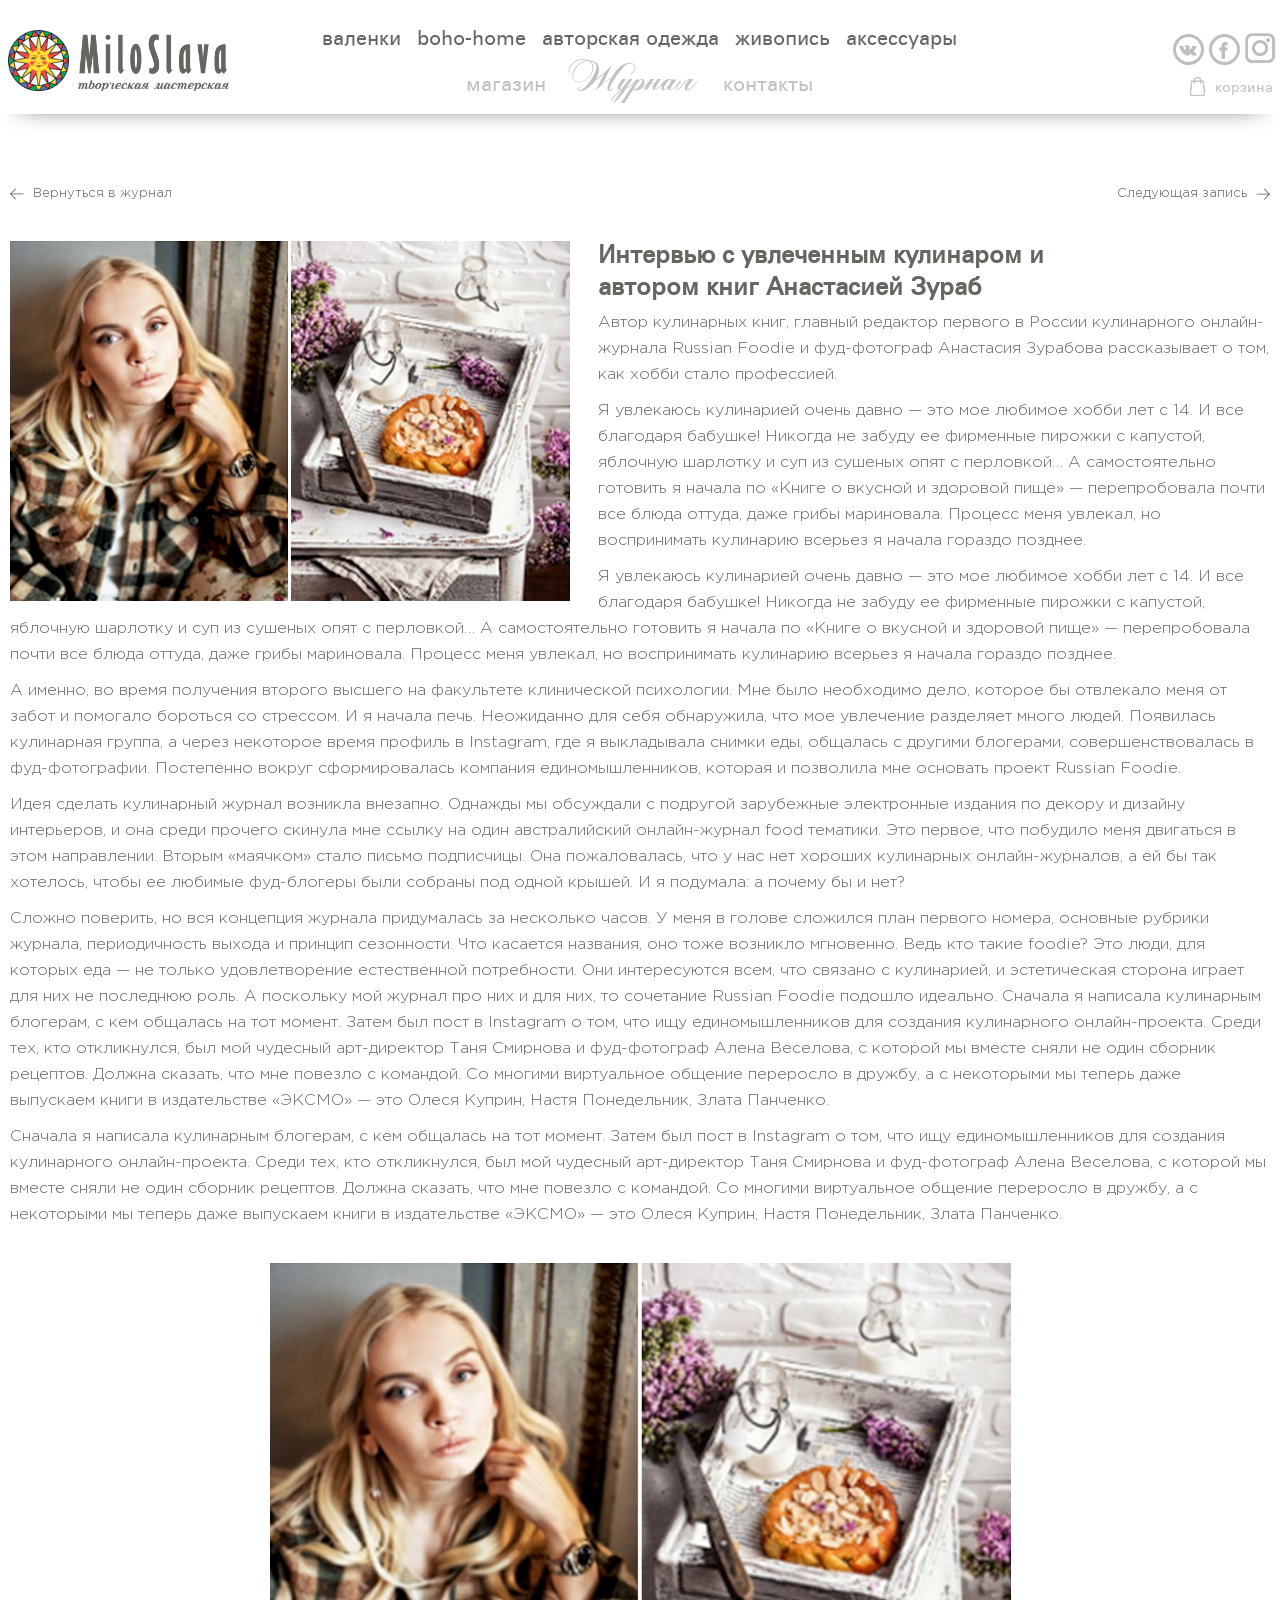
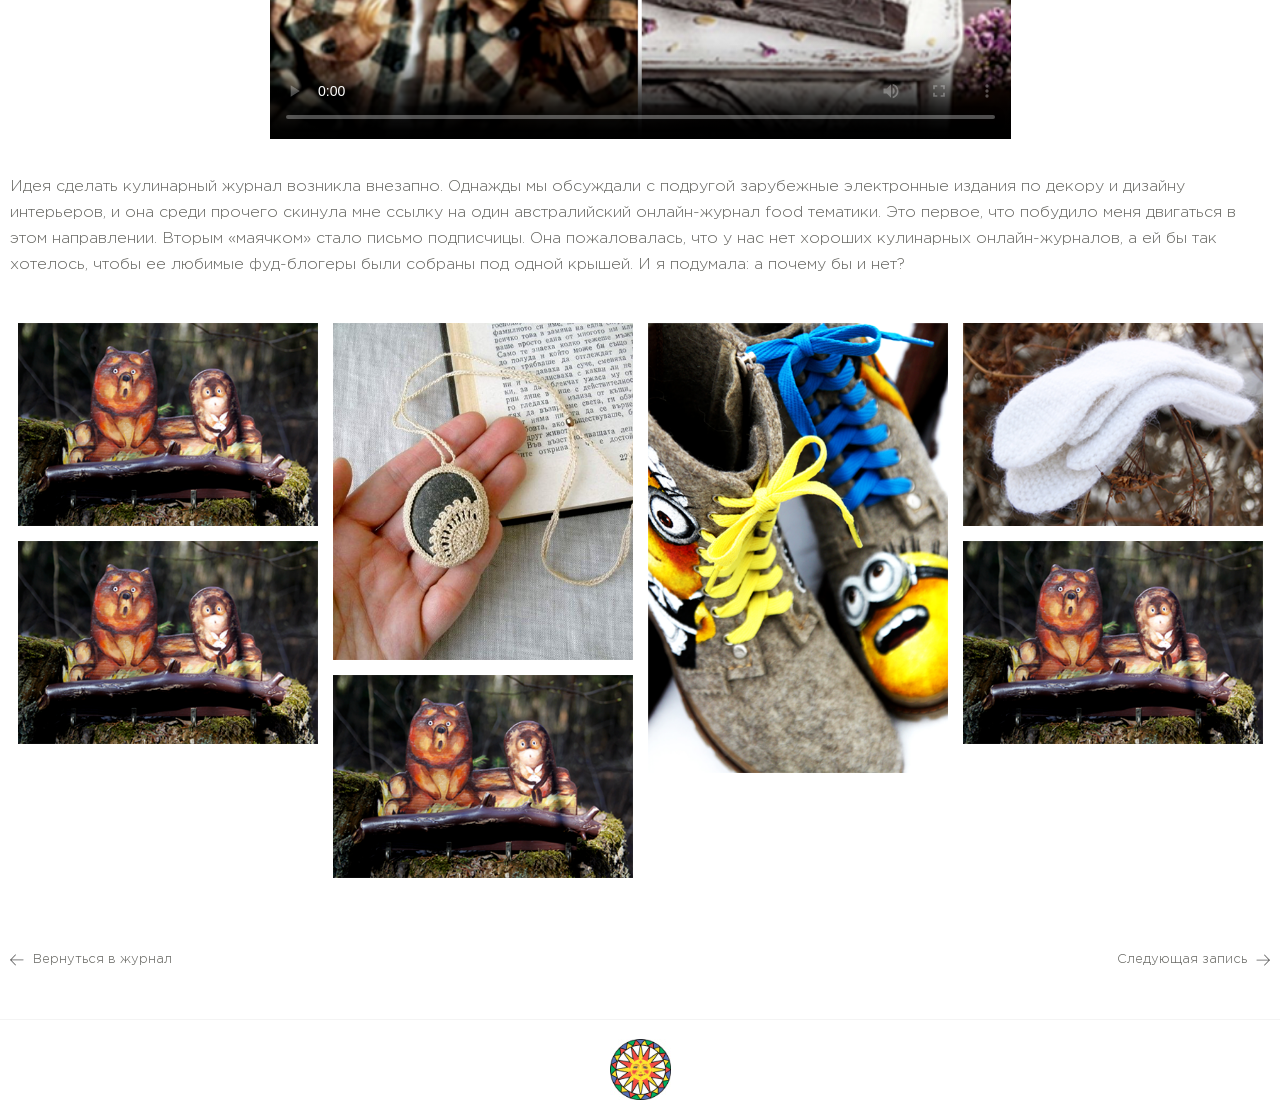
==== magazin_one_news.html @ 303c15c8 "first commit" ====
<!DOCTYPE html>
<html lang="ru">
<head>
    <meta charset="UTF-8">
    <title>MiloSlava</title>
    <meta name="viewport" content="width=device-width, initial-scale=1.0">
    <link href="css/main.css" type="text/css" rel="stylesheet">
    <link href="css/one_news.css" type="text/css" rel="stylesheet">
    <link href="css/index.css" type="text/css" rel="stylesheet">
    <script src="js/jquery-3.2.1.min.js"></script>
    <!--<script src="js/main.js"></script>-->
    <script src="js/jaliswall.js"></script>
    <!--<script src="js/main.js"></script>-->
    <script>
        $(document).ready(function(){
            $('.wall-item').hover(function(event){
                event.preventDefault();
                $(this).toggleClass('active');

            });
        });

        $(document).ready(function(){
            var $menu = $('#myPanelDefault');
            var $m=$('#overlay');
            $('#menu-btn-toggle').click(function(event){
                event.preventDefault();
                $(this).toggleClass('active');
                $menu.toggleClass('active');
                $m.toggleClass('active');
            });
        });
    </script>
    <script>
        $('.wall').jaliswall({
            item : '.wall-item',
            // column classname
            columnClass : '.wall-column'
        });


    </script>
</head>
<body>
<header>
    <div class="header">
        <div class="wrapper">
            <div class="wrapper__header clearfix">
                <a href="#" class="wrapper__header-logo clearfix">
                    <img src="img/logo.png">
                </a>
                <a href="#" id="menu-btn-toggle" class=""><span></span></a>
                <div id="overlay"> </div>
                <div id="myPanelDefault" >
                    <div class="wrapper__header-menu style_menu" >
                        <div class="wrapper__header-menu-top">
                            <ul>
                                <li>
                                    <a href="#">валенки </a>
                                </li>
                                <li>
                                    <a href="#">boho-home</a>
                                </li>
                                <li>
                                    <a href="#">авторская одежда</a>
                                </li>
                                <li>
                                    <a href="#">живопись</a>
                                </li>
                                <li>
                                    <a href="#">аксессуары </a>
                                </li>
                            </ul>
                        </div>
                        <div class="wrapper__header-menu-bottom">
                            <ul>
                                <li>
                                    <a href="#">магазин</a>
                                </li>
                                <li>
                                    <a href="#">Журнал</a>
                                </li>
                                <li>
                                    <a href="#">контакты</a>
                                </li>

                            </ul>
                            <div class="wrapper__header-share_cart__share">
                                <a href="#"></a>
                                <a href="#"></a>
                                <a href="#"></a>
                            </div>
                        </div>
                    </div>
                </div>
                <div class="wrapper__header-share_cart">
                    <div class="wrapper__header-share_cart__share">
                        <a href="#"></a>
                        <a href="#"></a>
                        <a href="#"></a>
                    </div>
                    <div class="wrapper__header-share_cart__cart">
                        <a href="#">корзина</a>
                        <a href="#"></a>
                    </div>
                </div>
            </div>
        </div>
    </div>
</header>
<main>
    <div class="wrapp__content-main">
        <div class="wrapper">
            <div class="wrap_one_news">
               <div class="go_to_page clearfix">
                   <a href="#">Вернуться  в журнал</a>
                   <a href="#">Следующая запись</a>
               </div>
                <div class="one_news-content">
                    <img src="img/one_news.png">
                    <div class="wrap-text">
                        <h1>Интервью с увлеченным кулинаром и автором книг Анастасией Зураб</h1>
                        <p>Автор кулинарных книг, главный редактор первого в России кулинарного онлайн-журнала Russian Foodie и фуд-фотограф Анастасия Зурабова рассказывает о том, как хобби стало профессией.</p>
                        <p>
                            Я увлекаюсь кулинарией очень давно — это мое любимое хобби лет с 14. И все благодаря бабушке! Никогда не забуду ее фирменные пирожки с капустой, яблочную шарлотку и суп из сушеных опят с перловкой… А самостоятельно готовить я начала по «Книге о вкусной и здоровой пище» — перепробовала почти все блюда оттуда, даже грибы мариновала. Процесс меня увлекал, но воспринимать кулинарию всерьез я начала гораздо позднее.
                        </p>
                        <p>
                            Я увлекаюсь кулинарией очень давно — это мое любимое хобби лет с 14. И все благодаря бабушке! Никогда не забуду ее фирменные пирожки с капустой, яблочную шарлотку и суп из сушеных опят с перловкой… А самостоятельно готовить я начала по «Книге о вкусной и здоровой пище» — перепробовала почти все блюда оттуда, даже грибы мариновала. Процесс меня увлекал, но воспринимать кулинарию всерьез я начала гораздо позднее.
                        </p>
                        <p>
                            А именно, во время получения второго высшего на факультете клинической психологии. Мне было необходимо дело, которое бы отвлекало меня от забот и помогало бороться со стрессом. И я начала печь. Неожиданно для себя обнаружила, что мое увлечение разделяет много людей. Появилась кулинарная группа, а через некоторое время профиль в Instagram, где я выкладывала снимки еды, общалась с другими блогерами, совершенствовалась в фуд-фотографии. Постепенно вокруг сформировалась компания единомышленников, которая и позволила мне основать проект Russian Foodie.
                        </p>
                        <p>
                            Идея сделать кулинарный журнал возникла внезапно. Однажды мы обсуждали с подругой зарубежные электронные издания по декору и дизайну интерьеров, и она среди прочего скинула мне ссылку на один австралийский онлайн-журнал food тематики. Это первое, что побудило меня двигаться в этом направлении. Вторым «маячком» стало письмо подписчицы. Она пожаловалась, что у нас нет хороших кулинарных онлайн-журналов, а ей бы так хотелось, чтобы ее любимые фуд-блогеры были собраны под одной крышей. И я подумала: а почему бы и нет?
                        </p>
                        <p>
                            Сложно поверить, но вся концепция журнала придумалась за несколько часов. У меня в голове сложился план первого номера, основные рубрики журнала, периодичность выхода и принцип сезонности. Что касается названия, оно тоже возникло мгновенно. Ведь кто такие foodie? Это люди, для которых еда — не только удовлетворение естественной потребности. Они интересуются всем, что связано с кулинарией, и эстетическая сторона играет для них не последнюю роль. А поскольку мой журнал про них и для них, то сочетание Russian Foodie подошло идеально.
                            Сначала я написала кулинарным блогерам, с кем общалась на тот момент. Затем был пост в Instagram о том, что ищу единомышленников для создания кулинарного онлайн-проекта. Среди тех, кто откликнулся, был мой чудесный арт-директор Таня Смирнова и фуд-фотограф Алена Веселова, с которой мы вместе сняли не один сборник рецептов. Должна сказать, что мне повезло с командой. Со многими виртуальное общение переросло в дружбу, а с некоторыми мы теперь даже выпускаем книги в издательстве «ЭКСМО» — это Олеся Куприн, Настя Понедельник, Злата Панченко.
                        </p>
                        <p>
                            Сначала я написала кулинарным блогерам, с кем общалась на тот момент. Затем был пост в Instagram о том, что ищу единомышленников для создания кулинарного онлайн-проекта. Среди тех, кто откликнулся, был мой чудесный арт-директор Таня Смирнова и фуд-фотограф Алена Веселова, с которой мы вместе сняли не один сборник рецептов. Должна сказать, что мне повезло с командой. Со многими виртуальное общение переросло в дружбу, а с некоторыми мы теперь даже выпускаем книги в издательстве «ЭКСМО» — это Олеся Куприн, Настя Понедельник, Злата Панченко.
                        </p>
                        <video width="741" height="542" controls poster='img/one_news.png'>
                            <source src="video/1.mp4" type="video/mp4">
                            <source src="https://www.youtube.com/embed/3BaCNkPSsYk" type="video/mp4" type="video/mp4" /> <!-- MPEG4 для браузеров Safari -->
                            <source src="https://www.youtube.com/embed/3BaCNkPSsYk" type="video/mp4" type="video/ogg" /> <!-- Ogg Theora для Firefox -->
                        </video>
                        <p>Идея сделать кулинарный журнал возникла внезапно. Однажды мы обсуждали с подругой зарубежные электронные издания по декору и дизайну интерьеров, и она среди прочего скинула мне ссылку на один австралийский онлайн-журнал food тематики. Это первое, что побудило меня двигаться в этом направлении. Вторым «маячком» стало письмо подписчицы. Она пожаловалась, что у нас нет хороших кулинарных онлайн-журналов, а ей бы так хотелось, чтобы ее любимые фуд-блогеры были собраны под одной крышей. И я подумала: а почему бы и нет?</p>
                    </div>
                    <!--<iframe width="560" height="315" src="https://www.youtube.com/embed/3BaCNkPSsYk" frameborder="0" allowfullscreen>-->

                    <!--</iframe>-->

                </div>
                <div class="wall clearfix">
                    <div class="wall-column">
                        <a class="wall-item" >
                            <img src="img/one-news-g1.png">
                        </a>
                        <a class="wall-item">
                            <img src="img/one-news-g1.png">
                        </a>
                    </div>
                    <div class="wall-column">
                        <a class="wall-item">
                            <img src="img/one-news-g2.png">
                        </a>
                        <a class="wall-item" >
                            <img src="img/one-news-g1.png">
                        </a>
                    </div>
                    <div class="wall-column">
                        <a class="wall-item" >
                            <img src="img/one-news-g3.png">
                        </a>
                    </div>

                    <div class="wall-column">
                        <a class="wall-item" >
                            <img src="img/one-news-g4.png">
                        </a>
                        <a class="wall-item" >
                            <img src="img/one-news-g1.png">
                        </a>
                    </div>
                </div>
                <div class="go_to_page padding clearfix">
                    <a href="#">Вернуться  в журнал</a>
                    <a href="#">Следующая запись</a>
                </div>
            </div>
        </div>
    </div>

</main>
<footer>
    <div class="wrapper">
        <div class="wrapper__footer">
            <img src="img/footer-logo.png" alt="">
        </div>
    </div>
</footer>
</body>
</html>
---- css/main.css ----
/* reset css*/
html, body {
    margin: 0;
    padding: 0;
}
h1,h2,h3,h4,h5,h6,p,ul{
    margin-top: 0;
    margin-bottom: 0;
}
* {
    box-sizing: border-box;
}
/* include fonts */
/*@font-face {*/
    /*font-family: Partner;*/
    /*src: url('../fonts/Partner.eot');*/
    /*src: url('../fonts/Partner.eot?#iefix') format('embedded-opentype'),*/
    /*url('../fonts/Partner.woff') format('woff'),*/
    /*url('../fonts/Partner.ttf') format('truetype'),*/
    /*url('../fonts/Partner.svg#Partner') format('svg');*/
    /*font-weight: normal;*/
    /*font-style: normal;*/
/*}*/
@font-face {
    font-family: Partner;
    src: url('../fonts/partner-webfont.eot');
    src: url('../fonts/partner-webfont.eot?#iefix') format('embedded-opentype'),
    url('../fonts/partner-webfont.woff2') format('woff2'),
    url('../fonts/partner-webfont.woff') format('woff'),
    url('../fonts/partner-webfont.svg#partnerregular') format('svg');
    font-weight: normal;
    font-style: normal;

}

@font-face {
    font-family: 'RosamundaOne';
    src: url('../fonts/RosamundaOne-Normal.eot');
    src: url('../fonts/RosamundaOne-Normal.eot?#iefix') format('embedded-opentype'),
    url('../fonts/RosamundaOne-Normal.woff') format('woff'),
    url('../fonts/RosamundaOne-Normal.ttf') format('truetype'),
    url('../fonts/RosamundaOne-Normal.svg#RosamundaOne-Normal') format('svg');
    font-weight: normal;
    font-style: normal;
}

@font-face {
    font-family: GothamProLight;
    src: url('../fonts/GothamPro-Light.eot');
    src: url('../fonts/GothamPro-Light.eot?#iefix') format('embedded-opentype'),
    url('../fonts/GothamPro-Light.woff') format('woff'),
    url('../fonts/GothamPro-Light.ttf') format('truetype'),
    url('../fonts/GothamPro-Light.svg#GothamPro-Light') format('svg');
    font-weight: 300;
    font-style: normal;
}
@font-face {
    font-family: GothamProReg;
    src: url('../fonts/GothamPro.eot');
    src: url('../fonts/GothamPro.eot?#iefix') format('embedded-opentype'),
    url('../fonts/GothamPro.woff') format('woff'),
    url('../fonts/GothamPro.ttf') format('truetype'),
    url('../fonts/GothamPro.svg#GothamPro') format('svg');
    font-weight: normal;
    font-style: normal;
}



/* clearfix */
.clearfix:before,
.clearfix:after {
    content: "";
    display: table;
}

.clearfix:after {
    clear: both;
}

.clearfix {
    zoom: 1; /* ie 6/7 */
}
.active_m{
    color: #bbd6dd!important;
}
.wrapper__header-menu-bottom ul li:hover a{
    color: #bbd6dd;
}
.wrapper__header-menu-bottom ul li:nth-child(2):hover a{
    color: #bbd6dd;
}

header{
    position: fixed;
    z-index: 99;
    width: 100%;
    background: #fff;
}
.wrapp__content-main{
    padding-top: 65px;
}
#myPanelDefault{
    display: inline-block;
}
/* main style */
.header{
    background: #fff;

}
.wrapp__content-main {
    padding-top: 160px;
}
.wrapper{
    max-width: 1737px;
    margin: 0 auto;
}
.wrapper__header{
    padding-top: 50px;
    padding-right: 7.5px;
    padding-left: 7.5px;
    text-align: center;
    padding-bottom: 10px;
    -webkit-box-shadow: 0px 12px 24px -20px rgba(0,0,0,0.75);
    -moz-box-shadow: 0px 12px 24px -20px rgba(0,0,0,0.75);
    box-shadow: 0px 12px 24px -20px rgba(0,0,0,0.75);
}




.wrapper__header-logo img{
    /*background: url("../img/logo.png") no-repeat;*/
    height: 61px;
    width: 221px;
    float: left;
}
.wrapper__header-logo{
    float: left;
    }
.wrapper__header-menu{
    display: inline-block;
    margin-left: -120px;
}

.wrapper__header-menu{
    margin-left: -120px;
}
@media (max-width: 1124px) {
    .wrapper__header-menu{
        margin-left: auto;
    }
}
.wrapper__header-menu-top ul{
    list-style-type: none;
    padding-left: 0;
    text-align: center;
}
.wrapper__header-menu-top ul li{
    margin-left: 6px;
    margin-right: 6px;
    display: inline-block;
}
.wrapper__header-menu-top ul li a{
    color: #666661;
    font-family: Partner;
    font-size: 20px;
    font-weight: 400;
    text-decoration: none;
}
.wrapper__header-menu-top ul li a:hover{
    color: #bbd6dd;
}

.wrapper__header-menu-bottom{

}
.wrapper__header-menu-bottom ul{
     list-style-type: none;
     text-align: center;
     padding-left: 0;
 }
.wrapper__header-menu-bottom ul li{
    display: inline-block;
    margin-right: 10px;
    margin-left: 10px;
}
.wrapper__header-menu-bottom ul li a{
    color: #c2c2c0;
    font-family: Partner;
    font-size: 20px;
    font-weight: 400;
    text-decoration: none;
}
.wrapper__header-menu-bottom ul li:nth-child(2) a{
    font-family: RosamundaOne;
    font-size: 48px;
    font-weight: 400;
    color: #c2c2c0;
    text-decoration: none;
}
.wrapper__header-share_cart{
    float: right;
}
.wrapper__header-share_cart .wrapper__header-share_cart__share{
    height: 31px;
    padding-top: 15px;
}
.wrapper__header-share_cart__share a{
    margin-left: 2.5px;
    margin-right: 2.5px;
    text-decoration: none;
    position: relative;
    border: 3px solid #bebebc;
    border-radius: 100%;
    padding-right: 15px;
    padding-top: 8px;
    padding-left: 10px;
}
.wrapper__header-share_cart__share a:nth-child(1):before{
    content: '';
    position: absolute;
    top: 8px;
    left: 3px;
    background: url("../img/vk.png") no-repeat;
    height: 11px;
    width: 18px;
}
.wrapper__header-share_cart__share a:nth-child(2):before{
    content: '';
    position: absolute;
    top: 5px;
    left: 7px;
    background: url("../img/facebook.png") no-repeat;
    height: 17px;
    width: 9px
}
.wrapper__header-share_cart__share a:nth-child(3):before{
    content: '';
    position: absolute;
    top: -4px;
    left: 0;
    background: url("../img/instagram.png") no-repeat;
    height: 30px;
    width: 30px;
}
.wrapper__header-share_cart__share a:nth-child(3){
    border: none;
}
.wrapper__header-share_cart__cart{
    padding-top: 20px;
}
.wrapper__header-share_cart__cart a{
    color: #c2c2c0;
    font-family: Partner;
    font-size: 14px;
    font-weight: 400;
    position: relative;
    text-decoration: none;
    float: right;
}
.wrapper__header-share_cart__cart a:before{
    content: '';
    position: absolute;
    top: -4px;
    left: -25px;
    background: url("../img/cart.png") no-repeat;
    height: 19px;
    width: 15px;

}
.wrapper__header-share_cart__cart a:hover{
    color: #bbd6dd;
}
footer{

}
.wrapper__footer{
    padding-top: 20px;
    padding-bottom: 20px;
    position: relative;
}
.wrapper__footer:before{
    content: '';
    position: absolute;
    top: 0;
    left: 0;
    background: url("../img/line.png");
    height: 1px;
    width: 100%


}
footer .wrapper__footer img{
    display: block;
    margin: 0 auto;
}
@media (max-width: 1366px) {
    .wrapper__header{
        padding-top: 30px;
    }
    .hover_img {
        font-size: 18px!important;
    }
}

@media (max-width: 1024px) {
    .wrapper__header{
        padding-top: 30px;
    }
    .wrapper__header-menu-top ul li a {
        font-size: 18px;
    }
    .wrapper__header-menu-bottom ul li a {
        font-size: 18px;
    }
    .wrapper__header-menu-bottom ul li:nth-child(2) a {
        font-size: 46px;
    }
    .wrapper__header-share_cart__cart {
        padding-top: 15px;
    }
    .hover_img {
        font-size: 16px!important;
        padding-top: 12px!important;
        padding-bottom: 10px!important;
    }
    .wrapp__content-main {
        padding-top: 132px;
    }
}
@media (max-width: 991px) {
    .wrapper__header-menu-top ul li a {
        font-size: 16px;
    }
    .wrapper__header-menu-bottom ul li a {
        font-size: 16px;
    }
    .wrapper__header-menu-bottom ul li:nth-child(2) a {
        font-size: 44px;
    }
    .wrapper__header-share_cart__cart {
        padding-top: 20px;
    }
    .hover_img {
        font-size: 14px !important;
        padding-top: 12px!important;
        padding-bottom: 10px!important;
    }
    .wall {
        padding-top: 22px;
    }
}
@media (max-width: 895px) {
    .wrapp__content-main {
        padding-top: 182px;
    }
    .wrapper__header {
        padding-top: 15px;
    }
    #myPanelDefault {
        display: block;
    }
    .wrapper__header-share_cart {
        float: right;
        display: block;
        position: absolute;
        top: 15px;
        right: 10px;
    }
    .wrapper__header-logo {
        float: left;
        display: block;
        position: relative;
    }
    .wrapper__header-menu {
        margin-top: 75px;
    }
    .wrapper__header-menu {
        display: block;
    }
    .wrapper__header-share_cart__cart {
        padding-top: 14px;
        float: left;
        margin-left: 57px;
    }
    .wrapper__header-share_cart .wrapper__header-share_cart__share {
        height: 31px;
        padding-top: 15px;
        float: left;
    }
    .wrapper__header-share_cart {
        float: left;
        display: block;
        position: absolute;
        top: 15px;
        width: 215px;
        right: 10px;
        margin-top: 12px;
    }
}
@media (max-width: 768px) {
    footer .wrapper__footer img {
        width: 42px;
    }

    .wrapper__header-menu-bottom ul li a {
        font-size: 14px;
    }
    .wrapper__header-menu-top ul li a {
        font-size: 16px;
        color: #9a9997;
    }
    .wrapper__header-menu-bottom ul li a {
        font-size: 16px;
    }
    .wrapper__header-menu-bottom ul li:nth-child(2) a {
        font-size: 40px;
    }
    .wrapper__header-menu-bottom {
        margin-top: 0px;
    }
    .wrapper__header-menu-bottom ul li:nth-child(2) {
        margin-bottom: 10px;
    }
    .wall-item {
        padding-bottom: 4.5px!important;
        padding-top: 4.5px!important;
    }
    .wall-column {
        padding: 0 4.5px!important;
    }
    .wrapp__content-main {
        padding-top: 162px;
    }

}
.wrapper__header-menu-bottom .wrapper__header-share_cart__share{
    display: none;
}
.wrapper__header-share_cart__cart a:nth-child(2){
    display: none;
}
@media (max-width: 512px) {
    .wrapper__header-menu-bottom ul{
        margin-top: 30px;
    }
    .wrapper__header-menu-bottom .wrapper__header-share_cart__share {
        display: block!important;
    }
    #myPanelDefault{
        position: fixed;
        z-index: 100;
        height: 100%;
        top: 0;
        left: -220px;
        width: 220px;
        /*background-color: #4ca42f;*/
        background: rgba(0, 0, 0, 0.16);
        background-size: cover;
        z-index: 100;
        box-sizing: border-box;
        padding: 20px 20px 0 25px;
        transition: all .4s linear;

    }
    #myPanelDefault ul li a span:hover {
        text-decoration: underline;
    }
    #myPanelDefault.active{
        left: 0;
        -webkit-box-shadow: 6px 0px 25px -3px rgba(0,0,0,0.75);
        -moz-box-shadow: 6px 0px 25px -3px rgba(0,0,0,0.75);
        box-shadow: 6px 0px 25px -3px rgba(0,0,0,0.75);
        /*overflow-y: scroll;*/
    }
    #overlay.active {
        z-index: 99;
        position: fixed;
        background-color: #000;
        opacity: 0.7;
        width: 100%;
        height: 100%;
        top: 0;
        left: 0;
        cursor: pointer;

    }
    #myPanelDefault .style_menu{
        /*height: 100%;*/
        /*max-height: 300px;*/
        /*overflow-y: scroll;*/
        padding-left: 20px;
    }
    #top_menu nav > ul > li, #top_menu .right > ul > li.divider {
        height: 20px;
    }

    #menu-btn-toggle {
        left: 5px;
        top: 27px;
        position: absolute;
        display: block;
        width: 32px;
        height: 32px;
        transition: all .4s;
    }

    #menu-btn-toggle span {
        position: absolute;
        top: 57%;
        width: 80%;
        height: 2px;
        margin-top: -3px;
        background-color: #5c4d2f;
        transition: all .4s;
        margin-left: -13px;
    }


    #menu-btn-toggle span:before {
        content: '';
        position: absolute;
        top: -5px;
        left: 0;
        width: 100%;
        height: 2px;
        background-color: #5c4d2f;
        transform: rotate(0deg);
        transition: all .4s;
    }

    #menu-btn-toggle span:after {
        content: '';
        position: absolute;
        top: 5px;
        left: 0;
        width: 100%;
        height: 2px;
        background-color: #5c4d2f;
        transform: rotate(0deg);
        transition: all .4s;
    }


    #menu-btn-toggle.active{
        left: 230px;
        position: fixed;
        z-index: 100;
        top:15px
    }


    #menu-btn-toggle.active span{
        background-color: transparent;
    }

    #menu-btn-toggle.active span:before{
        top: 0;
        transform: rotate(45deg);
        background: #f8f8f8;
    }

    #menu-btn-toggle.active span:after{
        top: 0;
        transform: rotate(-45deg);
        background: #f8f8f8;
    }
    nav ul li{
        display: block;
        text-align: left;
        height: 30px;
    }
    .wrapper__header-share_cart__share{
        margin-top: 25px;
        display: block;
    }
    .wrapper__header-share_cart .wrapper__header-share_cart__share{
        display: none;
    }
    .wrapper__header-share_cart__cart {
        padding-top: 11px;
        float: right;
        margin-left: 131px;
    }
    .wrapper__header-share_cart {
        float: left;
        display: block;
        position: absolute;
        top: 15px;
        width: 212px;
        right: 10px;
        margin-top: 12px;
    }

    .wrapper__header-logo img {
        height: 52px;
        width: 200px;
        float: left;
    }
    .wrapper__header-logo {
        display: block;
        margin-left: 126px;
    }
    .wrapper__header-share_cart__cart a:nth-child(2){
        display: block;
    }
    .wrapper__header-share_cart__cart a:nth-child(1){
        display: none;
    }
    .wrapper__header-share_cart__cart a:before {
        content: '';
        position: absolute;
        top: -4px;
        left: -15px;
    }
    .hover_img {
        font-size: 13px !important;
        padding-top: 8px !important;
        padding-bottom: 8px !important;
    }
    .wrapper__header {
        padding-bottom: 15px;
    }
    .wall-item {
        padding-bottom: 3.5px!important;
        padding-top: 3.5px!important;
    }
    .wall-column {
        padding: 0 3.5px!important;
    }
    .wrapper__header-logo {
        display: block;
        margin-left: inherit;
        float: none;
    }
    .wrapper__header-logo img {
        height: 52px;
        width: 200px;
        float: none;
    }
    .wrapp__content-main {
        padding-top: 86px;
    }
}
@media (max-width: 400px) {
    .wall {
        padding-top: 10px!important;
    }
}
---- css/one_news.css ----
.go_to_page{
    margin-top: 25px;
}
.go_to_page a{
    color: #666661;
    font-family:GothamProLight;
    font-size: 13px;
    font-weight: 300;
    line-height: 18px;
    position: relative;
    text-decoration: none;
}
.go_to_page a:hover{
    color: #bbd6dd;
}
.go_to_page a:nth-child(1){
    float: left;
    padding-left: 23px;
}
.go_to_page a:nth-child(1):before{
    content: '';
    position: absolute;
    background: url("../img/arr_prew.png") no-repeat;
    height: 12px;
    width: 14px;
    top: 3px;
    left: 0;
}
.go_to_page a:nth-child(1):hover:before{
    background: url("../img/arr-prev-hover.png") no-repeat;
}
.go_to_page a:nth-child(2){
    float: right;
    padding-right: 23px;
}

.go_to_page a:nth-child(2):hover:before{
    background: url("../img/arr-next.png") no-repeat;
}
.go_to_page a:nth-child(2):before{
    content: '';
    position: absolute;
    background: url("../img/arr_next.png") no-repeat;
    height: 12px;
    width: 14px;
    top: 3px;
    right: 0;
}
.wrap_one_news{
    padding-left: 10px;
    padding-right: 10px;
}
.one_news-content img{
    width: 100%;
    float: left;
    margin-right: 28px;
    margin-bottom: 5px;
    max-width: 560px;
    max-height: 360px;
}
.one_news-content .wrap-text h1{
    color: #666661;
    font-family: Partner;
    font-size: 28px;
    font-weight: 700;
    line-height: 36px;
    width: 64%;
}
.one_news-content .wrap-text p{
    color: #666661;
    font-family: GothamProLight;
    font-size: 17px;
    font-weight: 300;
    line-height: 34px;
    padding-top: 5px;
    padding-bottom: 5px;
}
.one_news-content .wrap-text video{
    display: block;
    margin: 30px auto;
    height: inherit;
}
.one_news-content{
    margin-top: 38px;
}
/*.one_news-content {*/
    /*padding-bottom: 55px;*/
/*}*/
.padding{
    padding-bottom: 50px;
}
@media (max-width: 1725px) {
    .one_news-content .wrap-text h1 {
        width: 76%;
    }
}
@media (max-width: 1460px) {
    .one_news-content .wrap-text h1 {
        width: 86%;
    }
}
@media (max-width: 1366px) {
    .one_news-content .wrap-text h1 {
        font-size: 24px;
        line-height: 32px;
    }
    .one_news-content .wrap-text p {
        font-size: 16px;
        line-height: 26px;
    }
}
@media (max-width: 1220px) {
    .one_news-content .wrap-text h1 {
        width: 97%;
    }
    .one_news-content .wrap-text p {
        font-size: 14px;
        line-height: 22px;
    }
}
@media (max-width: 1080px) {
    .one_news-content img {
        width: 42%;
        max-width: none;
        max-height: none;
    }
    .wrap-text video{
        width: 560px;
        height: 355px;
        margin: 25px auto;
        display: block;
    }
}
@media (max-width: 870px) {
    .one_news-content .wrap-text h1 {
        font-size: 20px;
        line-height: 28px;
    }
    .one_news-content .wrap-text p {
        padding-top: 3px;
        padding-bottom: 3px;
    }
}
@media (max-width: 768px) {
    .wrapp__content-main {
        padding-top: 185px;
    }
    .wrap-text video {
        width: 460px;
        height: 287px;
        margin: 15px auto;
    }
    .wall {
        padding-top: 20px!important;
        padding-bottom: 20px!important;
    }
}
@media (max-width: 655px) {
    .one_news-content img {
        width: 50%;
    }
    .one_news-content .wrap-text h1 {
        font-size: 18px;
        line-height: 23px;
    }
}
@media (max-width: 570px) {
    .wrapper__header-menu-bottom ul{
        margin-top: 30px;
    }
    .wrapper__header-menu-bottom .wrapper__header-share_cart__share {
        display: block!important;
    }
    #myPanelDefault{
        position: fixed;
        z-index: 100;
        height: 100%;
        top: 0;
        left: -220px;
        width: 220px;
        /*background-color: #4ca42f;*/
        background: rgba(0, 0, 0, 0.16);
        background-size: cover;
        z-index: 100;
        box-sizing: border-box;
        padding: 20px 20px 0 25px;
        transition: all .4s linear;

    }
    #myPanelDefault ul li a span:hover {
        text-decoration: underline;
    }
    #myPanelDefault.active{
        left: 0;
        -webkit-box-shadow: 6px 0px 25px -3px rgba(0,0,0,0.75);
        -moz-box-shadow: 6px 0px 25px -3px rgba(0,0,0,0.75);
        box-shadow: 6px 0px 25px -3px rgba(0,0,0,0.75);
        /*overflow-y: scroll;*/
    }
    #overlay.active {
        z-index: 99;
        position: fixed;
        background-color: #000;
        opacity: 0.7;
        width: 100%;
        height: 100%;
        top: 0;
        left: 0;
        cursor: pointer;

    }
    #myPanelDefault .style_menu{
        /*height: 100%;*/
        /*max-height: 300px;*/
        /*overflow-y: scroll;*/
        padding-left: 20px;
    }
    #top_menu nav > ul > li, #top_menu .right > ul > li.divider {
        height: 20px;
    }

    #menu-btn-toggle {
        left: 5px;
        top: 27px;
        position: absolute;
        display: block;
        width: 32px;
        height: 32px;
        transition: all .4s;
    }

    #menu-btn-toggle span {
        position: absolute;
        top: 57%;
        width: 80%;
        height: 2px;
        margin-top: -3px;
        background-color: #5c4d2f;
        transition: all .4s;
        margin-left: -13px;
    }


    #menu-btn-toggle span:before {
        content: '';
        position: absolute;
        top: -5px;
        left: 0;
        width: 100%;
        height: 2px;
        background-color: #5c4d2f;
        transform: rotate(0deg);
        transition: all .4s;
    }

    #menu-btn-toggle span:after {
        content: '';
        position: absolute;
        top: 5px;
        left: 0;
        width: 100%;
        height: 2px;
        background-color: #5c4d2f;
        transform: rotate(0deg);
        transition: all .4s;
    }


    #menu-btn-toggle.active{
        left: 230px;
        position: fixed;
        z-index: 100;
        top:15px
    }


    #menu-btn-toggle.active span{
        background-color: transparent;
    }

    #menu-btn-toggle.active span:before{
        top: 0;
        transform: rotate(45deg);
        background: #f8f8f8;
    }

    #menu-btn-toggle.active span:after{
        top: 0;
        transform: rotate(-45deg);
        background: #f8f8f8;
    }
    nav ul li{
        display: block;
        text-align: left;
        height: 30px;
    }
    .wrapper__header-share_cart__share{
        margin-top: 25px;
        display: block;
    }
    .wrapper__header-share_cart .wrapper__header-share_cart__share{
        display: none;
    }
    .wrapper__header-share_cart__cart {
        padding-top: 11px;
        float: right;
        margin-left: 131px;
    }
    .wrapper__header-share_cart {
        float: left;
        display: block;
        position: absolute;
        top: 15px;
        width: 212px;
        right: 10px;
        margin-top: 12px;
    }

    .wrapper__header-logo img {
        height: 52px;
        width: 200px;
        float: left;
    }
    .wrapper__header-logo {
        display: block;
        margin-left: 126px;
    }
    .wrapper__header-share_cart__cart a:nth-child(2){
        display: block;
    }
    .wrapper__header-share_cart__cart a:nth-child(1){
        display: none;
    }
    .wrapper__header-share_cart__cart a:before {
        content: '';
        position: absolute;
        top: -4px;
        left: -15px;
    }
    .hover_img {
        font-size: 13px !important;
        padding-top: 8px !important;
        padding-bottom: 8px !important;
    }
    .wrapper__header {
        padding-bottom: 15px;
    }
    .wall-item {
        padding-bottom: 3.5px!important;
        padding-top: 3.5px!important;
    }
    .wall-column {
        padding: 0 3.5px!important;
    }
    .wrapper__header-logo {
        display: block;
        margin-left: inherit;
        float: none;
    }
    .wrapper__header-logo img {
        height: 52px;
        width: 200px;
        float: none;
    }
    .wrapper__header {
        border-bottom: 1px solid #ededed;
    }
    .wrapp__content-main {
        padding-top: 86px;
    }
    .one_news-content img {
        width: 75%;
        display: block;
        margin: 15px auto;
        float: none;
    }
    .one_news-content h1 {
        padding-top: 20px;
    }
    .one_news-content .wrap-text p {
        font-size: 13px;
        line-height: 21px;
    }

}
@media (max-width: 490px) {
    .wrap-text video {
        width: 100%;
        height: 287px;
        margin: 0px auto 15px auto;
    }
    .one_news-content img {
        width: 100%;
    }
}
@media (max-width: 325px) {
    .go_to_page a {
        font-size: 11px;
    }
}
@media (min-height:450px ) {
    /*.wrapper__header-menu {*/
        /*margin-top: 30px;*/
    /*}*/
}
---- css/index.css ----
.wall-item {
    display: block;
    background: #fff;
    padding-bottom: 7.5px;
    padding-top: 7.5px;
    text-decoration: none;
    position: relative;

}


.wall-item > img {
    display: block;
    width: 100%;

    /*margin: 0 0 24px 0;*/
}

.wall-item h2 {
    text-align: center;
    font-size: 14px;
    /*text-transform: uppercase;*/
    /*margin: 0 0 12px 0;*/
}

.wall {
    display: block;
    position: relative;
    padding-top: 32px;
    padding-bottom: 40px;

}

.wall-column {
    display: block;
    position: relative;
    width: 25%;
    float: left;
    padding: 0 7.5px;
    box-sizing: border-box;
}
/*.wall-column:first-child{*/
    /*padding-left: 0;*/
/*}.wall-column:last-child{*/
     /*padding-right: 0;*/
 /*}*/

.hover_img{
    color: #666460;
    font-family: Partner;
    font-size: 20px;
    font-weight: 400;
    padding-top: 17px;
    padding-bottom: 15px;
    text-decoration: none;
    position: absolute;
    bottom: 0;
    left: 0;
    text-align: center;
    opacity: 0;
    overflow: hidden;
    width: 100%;
    background: #fff;
}
.wall-item.active .hover_img{
    opacity: 1;
    overflow: visible;
    transition: all 0.5s;
}
/*footer{*/

/*}*/
/*.wrapper__footer{*/
    /*max-width: 1400px;*/
    /*border-top: 1px solid #f4f4f4;*/
    /*padding-top: 20px;*/
    /*padding-bottom: 20px;*/
/*}*/
/*footer .wrapper__footer img{*/
    /*display: block;*/
    /*margin: 0 auto;*/
/*}*/
@media (max-width: 640px) {
    .wall-column { width: 50%; }

}

@media (max-width: 480px) {
    .wall-column {
        width: auto;
        float: none;
    }
}
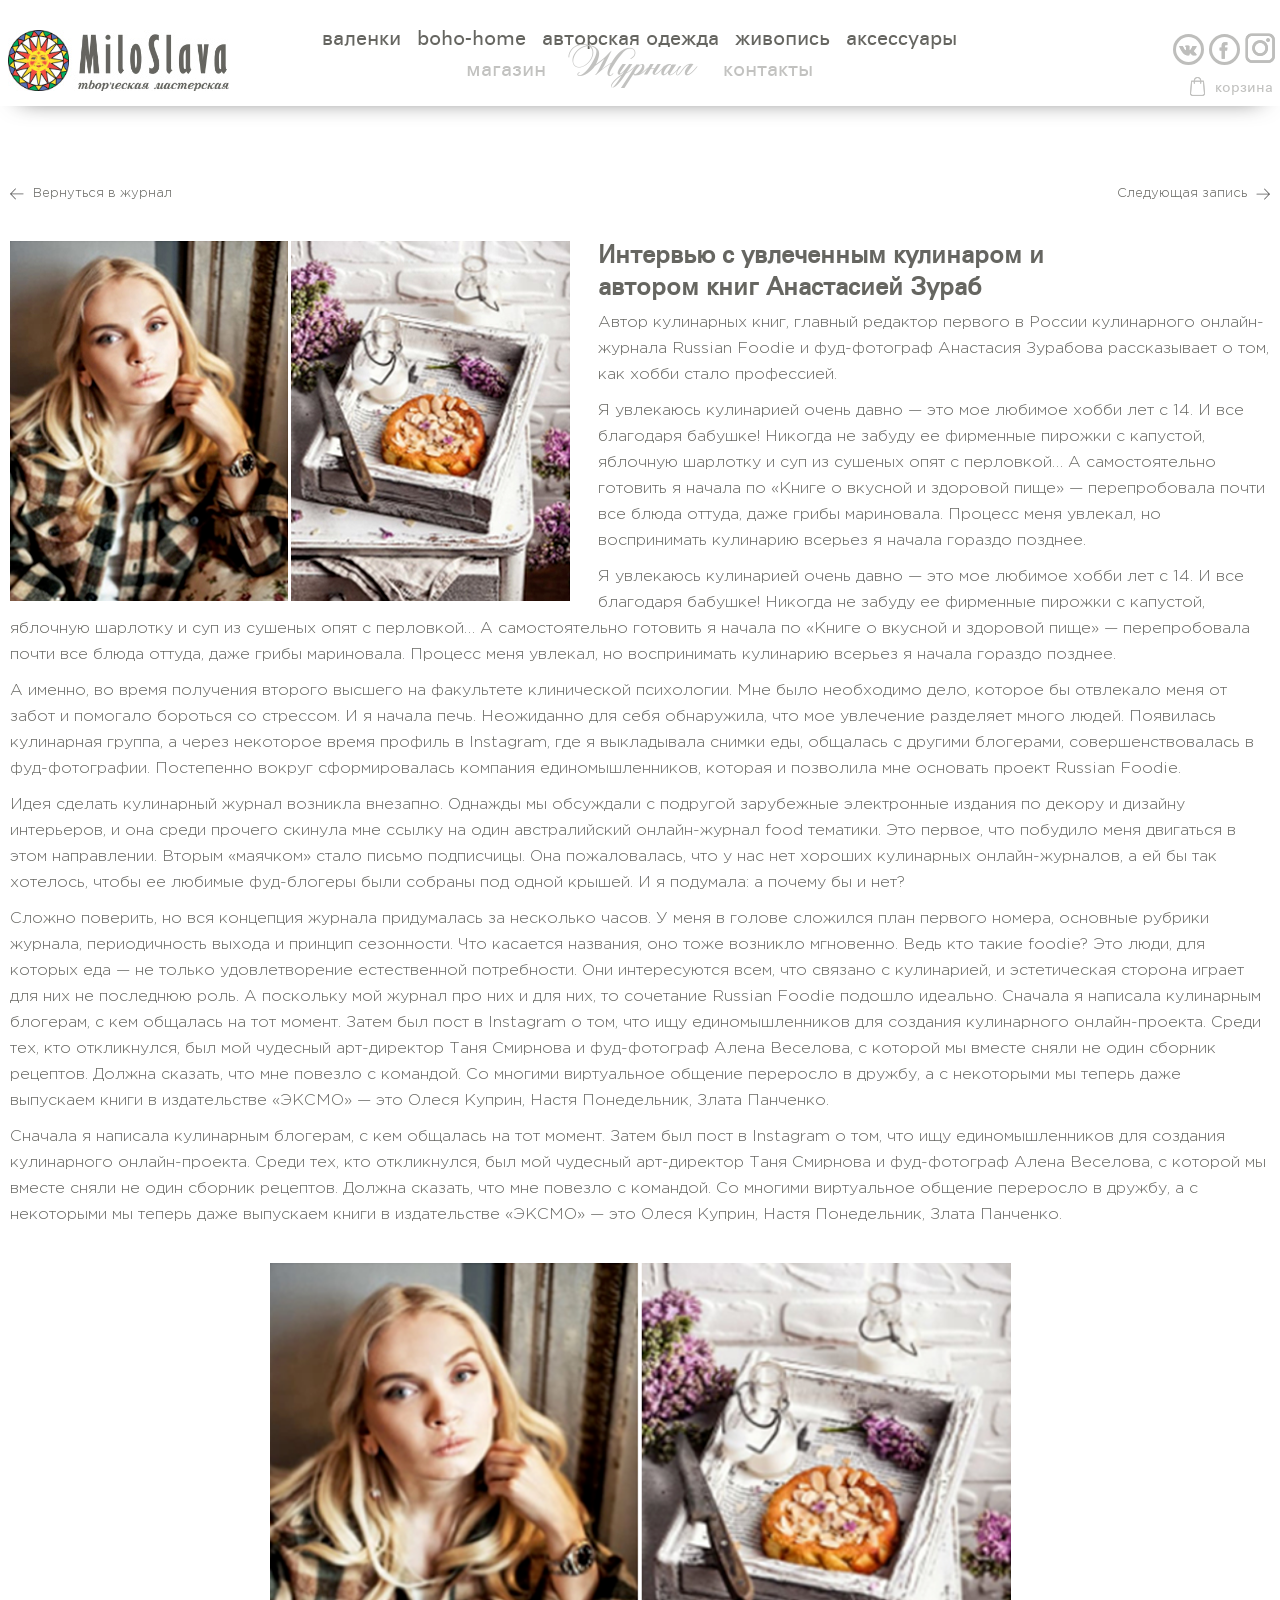
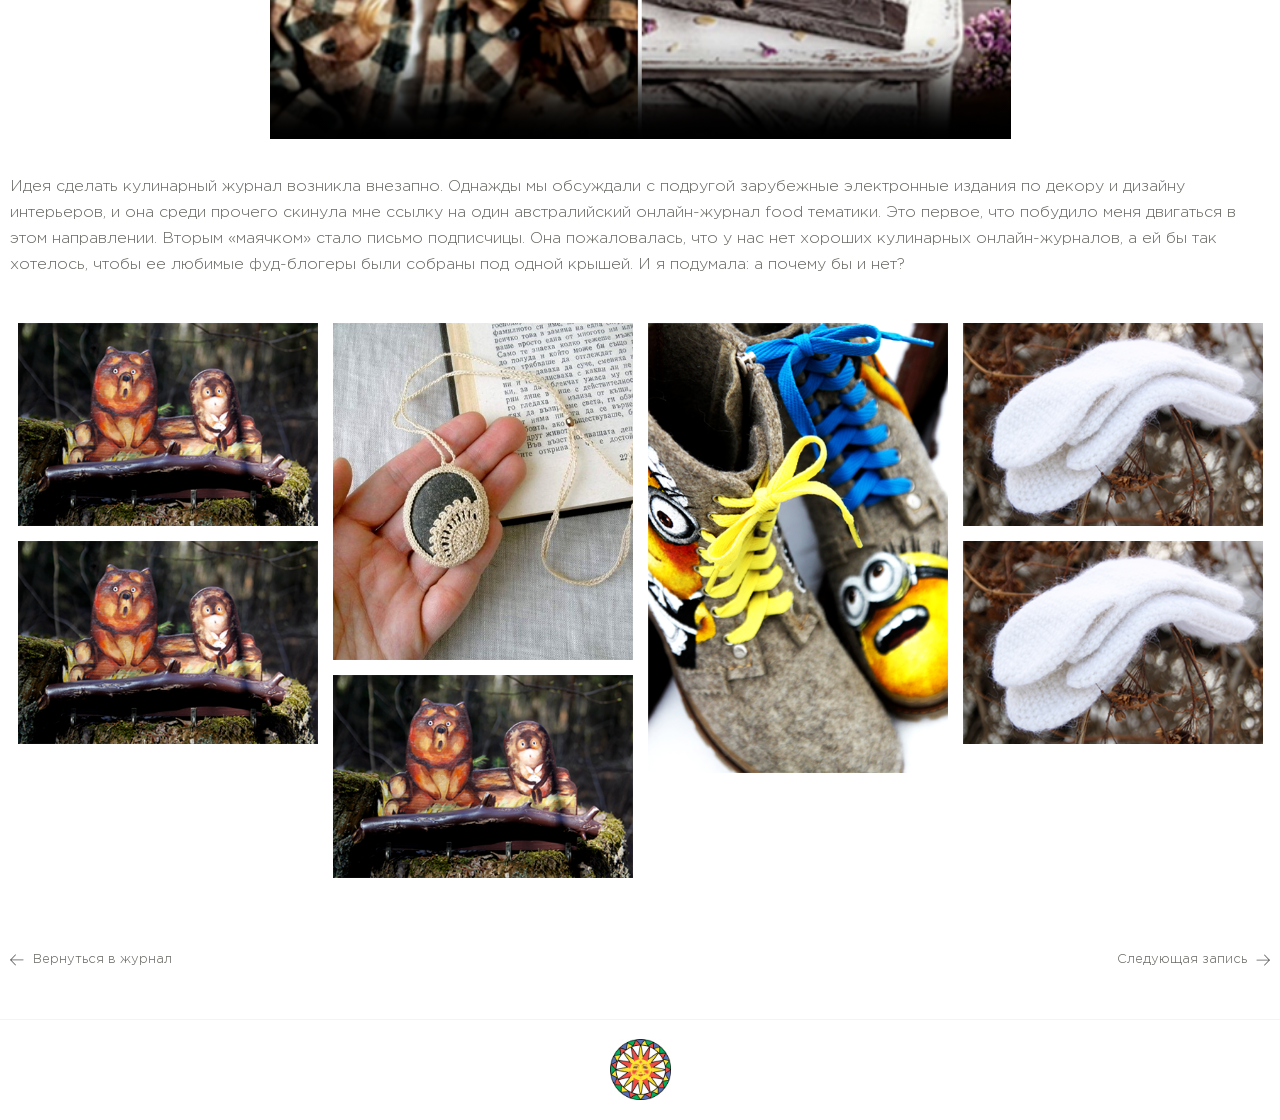
==== commit 07024ced: "add fancy box for galery" ====
--- a/magazin_one_news.html
+++ b/magazin_one_news.html
@@ -8,10 +8,24 @@
     <link href="css/one_news.css" type="text/css" rel="stylesheet">
     <link href="css/index.css" type="text/css" rel="stylesheet">
     <script src="js/jquery-3.2.1.min.js"></script>
-    <!--<script src="js/main.js"></script>-->
     <script src="js/jaliswall.js"></script>
-    <!--<script src="js/main.js"></script>-->
+    <link rel="stylesheet" href="css/jquery.fancybox.css?v=2.1.7" type="text/css" media="screen" />
+    <script type="text/javascript" src="js/jquery.fancybox.pack.js?v=2.1.7"></script>
+    <link rel="stylesheet" href="css/jquery.fancybox-buttons.css?v=1.0.5" type="text/css" media="screen" />
+    <script type="text/javascript" src="js/jquery.fancybox-buttons.js?v=1.0.5"></script>
+    <script type="text/javascript" src="js/jquery.fancybox-media.js?v=1.0.6"></script>
     <script>
+        $(document).ready(function() {
+            $(".fancybox-button").fancybox({
+                prevEffect		: 'none',
+                nextEffect		: 'none',
+                closeBtn		: true,
+                helpers		: {
+                    title	: { type : 'inside' }
+
+                }
+            });
+        });
         $(document).ready(function(){
             $('.wall-item').hover(function(event){
                 event.preventDefault();
@@ -154,33 +168,33 @@
                 </div>
                 <div class="wall clearfix">
                     <div class="wall-column">
-                        <a class="wall-item" >
+                        <a class="wall-item fancybox-button" rel="fancybox-button" href="img/one-news-g1.png" >
                             <img src="img/one-news-g1.png">
                         </a>
-                        <a class="wall-item">
+                        <a class="wall-item fancybox-button" rel="fancybox-button" href="img/one-news-g1.png" >
                             <img src="img/one-news-g1.png">
                         </a>
                     </div>
                     <div class="wall-column">
-                        <a class="wall-item">
+                        <a class="wall-item fancybox-button" rel="fancybox-button" href="img/one-news-g2.png" >
                             <img src="img/one-news-g2.png">
                         </a>
-                        <a class="wall-item" >
+                        <a class="wall-item fancybox-button" rel="fancybox-button" href="img/one-news-g1.png" >
                             <img src="img/one-news-g1.png">
                         </a>
                     </div>
                     <div class="wall-column">
-                        <a class="wall-item" >
+                        <a class="wall-item fancybox-button" rel="fancybox-button" href="img/one-news-g3.png" >
                             <img src="img/one-news-g3.png">
                         </a>
                     </div>
 
                     <div class="wall-column">
-                        <a class="wall-item" >
+                        <a class="wall-item fancybox-button" rel="fancybox-button" href="img/one-news-g4.png" >
                             <img src="img/one-news-g4.png">
                         </a>
-                        <a class="wall-item" >
-                            <img src="img/one-news-g1.png">
+                        <a class="wall-item fancybox-button" rel="fancybox-button" href="img/one-news-g4.png" >
+                            <img src="img/one-news-g4.png">
                         </a>
                     </div>
                 </div>
--- a/css/main.css
+++ b/css/main.css
@@ -81,6 +81,151 @@
 .clearfix {
     zoom: 1; /* ie 6/7 */
 }
+/* tooltip */
+.tooltip {
+    position: relative;
+    display: inline-block;
+    /*border-bottom: 1px dotted black; !* If you want dots under the hoverable text *!*/
+}
+
+/* Tooltip text */
+.tooltip .tooltiptext {
+    visibility: hidden;
+    width: 270px;
+    background-color: #fff;
+    color: #c2c2c0;
+    font-family: Partner;
+    font-size: 16px;
+    font-weight: 400;
+    text-align: center;
+    padding: 5px 0;
+    border-radius: 3px;
+    top: 25px;
+    left: -213px;
+    position: absolute;
+    z-index: 1;
+    height:40px;
+    line-height: 40px;
+    -webkit-box-shadow: 0px 0px 14px -6px rgba(0,0,0,0.75);
+    -moz-box-shadow: 0px 0px 14px -6px rgba(0,0,0,0.75);
+    box-shadow: 0px 0px 14px -6px rgba(0,0,0,0.75);
+
+}
+.tooltip:nth-child(2) .tooltiptext {
+    visibility: hidden;
+    /* visibility: hidden; */
+    width: 160px;
+    background-color: #fff;
+    color: #c2c2c0;
+    font-family: Partner;
+    font-size: 14px;
+    font-weight: 400;
+    text-align: center;
+    padding: 5px 0;
+    border-radius: 3px;
+    top: 25px;
+    left: -160px;
+    position: absolute;
+}
+.tooltip:nth-child(2) .tooltiptext::after {
+    content: " ";
+    position: absolute;
+    top: -14px;
+    left: 79.5%;
+    margin-left: 19px;
+    border-width: 7px;
+    border-style: solid;
+    border-color: #ffffff transparent transparent transparent;
+    transform: rotate(180deg);
+}
+.tooltip:nth-child(2) .tooltiptext::before {
+    content: " ";
+    position: absolute;
+    top: -14px;
+    left: 79.5%;
+    margin-left: 19px;
+    border-width: 7px;
+    border-style: solid;
+    border-color: #a0a0a0 transparent transparent transparent;
+    transform: rotate(180deg);
+}
+
+/* Show the tooltip text when you mouse over the tooltip container */
+.tooltip:hover .tooltiptext {
+    visibility: visible;
+}
+
+.tooltip .tooltiptext::after {
+    content: " ";
+    position: absolute;
+    top: -14px;
+    left: 79.5%;
+    margin-left: -5px;
+    border-width: 7px;
+    border-style: solid;
+    border-color: #ffffff transparent transparent transparent;
+    transform: rotate(180deg);
+}
+.tooltip .tooltiptext::before {
+    content: " ";
+    position: absolute;
+    top: -14px;
+    left: 79.5%;
+    margin-left: -5px;
+    border-width: 7px;
+    border-style: solid;
+    border-color: #a0a0a0 transparent transparent transparent;
+    transform: rotate(180deg);
+}
+
+/*tooltip end*/
+/* hz*/
+#myPanelDefault.active {
+    overflow-y: auto;
+}
+
+.wrap_product-list-detail {
+    overflow: hidden;
+}
+.mfp-inline-holder .mfp-content, .mfp-ajax-holder .mfp-content {
+    width: auto!important;
+}
+
+@media (max-width: 1260px) {
+    .mfp-inline-holder .mfp-content, .mfp-ajax-holder .mfp-content {
+        width: 100%!important;
+    }
+}
+@media (max-width:920px ) {
+}
+.wrap-bay-bottom .zakaz:hover{
+    border-radius: 10px;
+    box-shadow: 0 0 0 3px #cfe2e9;
+    color: #cfe2e9;
+    background: 0 0;
+    transition: all .5s;
+
+}
+.wrap_desc .add-product:hover   {
+    border-radius: 10px;
+    box-shadow: 0 0 0 3px #cfe2e9;
+    color: #cfe2e9;
+    background: 0 0;
+    transition: all .5s;
+}
+#cart-product-zakaz .wrap-bay-bottom input[type='submit']:hover {
+    border-radius: 10px;
+    box-shadow: 0 0 0 3px #cfe2e9;
+    background: 0 0;
+    color: #cfe2e9;
+    transition: all .5s;
+}
+.popup-modal-dismiss{
+    display: none;
+}
+.visib{
+    display: block!important;
+}
 .active_m{
     color: #bbd6dd!important;
 }
@@ -90,7 +235,7 @@
 .wrapper__header-menu-bottom ul li:nth-child(2):hover a{
     color: #bbd6dd;
 }
-
+/**/
 header{
     position: fixed;
     z-index: 99;
@@ -173,7 +318,7 @@
 }
 
 .wrapper__header-menu-bottom{
-
+    margin-top: -15px;
 }
 .wrapper__header-menu-bottom ul{
      list-style-type: none;
@@ -217,6 +362,21 @@
     padding-top: 8px;
     padding-left: 10px;
 }
+.wrapper__header-share_cart__share a:hover{
+    background:#bbd6df;
+    transition: all 0.3s;
+}
+.wrapper__header-share_cart__share a:hover:nth-child(3):before {
+    content: '';
+    position: absolute;
+    top: -4px;
+    left: 0;
+    background: #bbd6df url(../img/instagram.png) no-repeat;
+    height: 30px;
+    width: 30px;
+    border-radius: 7px;
+    transition: all 0.3s;
+}
 .wrapper__header-share_cart__share a:nth-child(1):before{
     content: '';
     position: absolute;
@@ -301,6 +461,9 @@
     }
     .hover_img {
         font-size: 18px!important;
+    }
+    .popup-modal-dismiss{
+        display: block;
     }
 }
 
